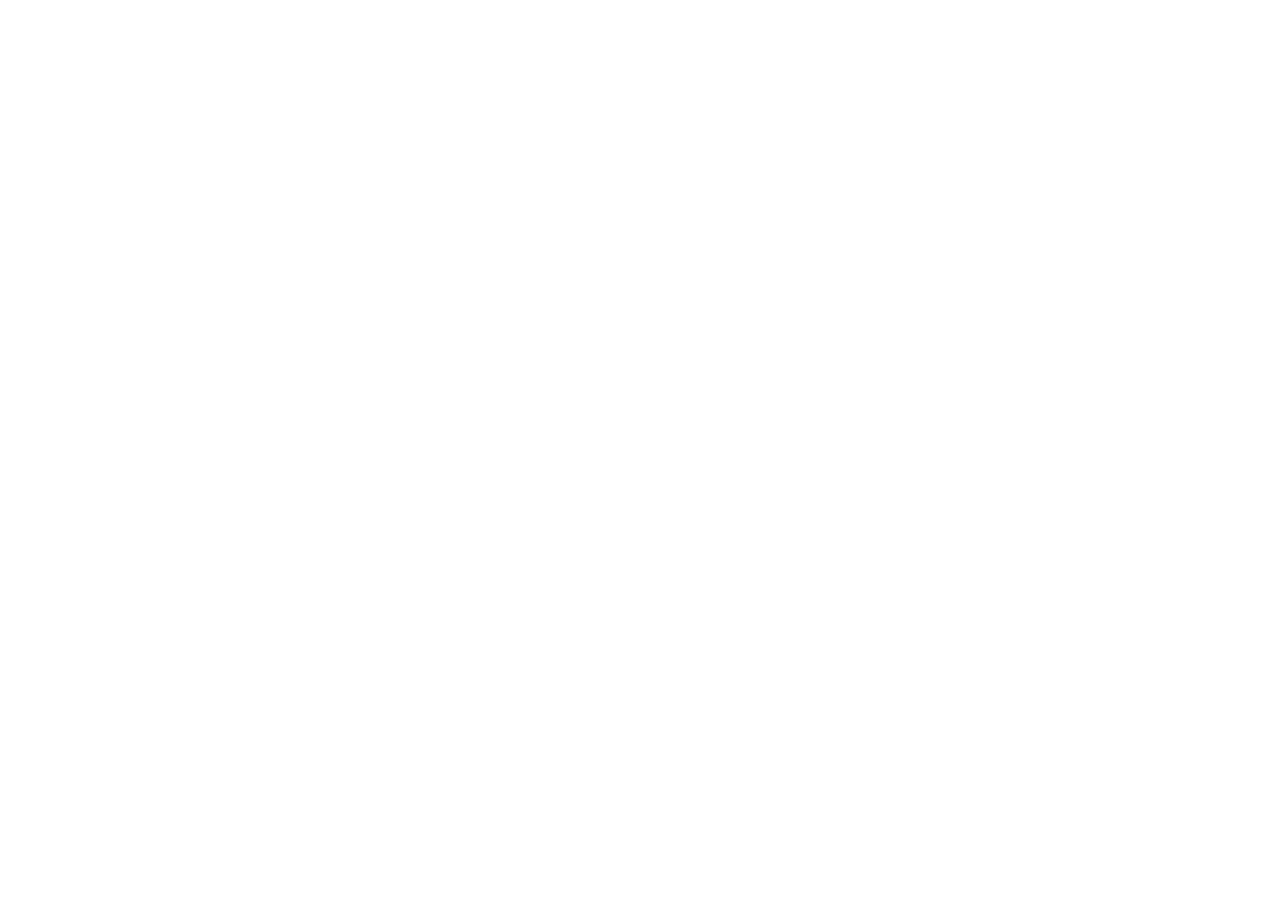
==== index.html @ 49587af6 "initial file set up" ====
<!DOCTYPE html>
<html lang="en">
	<head>
		<meta charset="UTF-8" />
		<meta http-equiv="X-UA-Compatible" content="IE=edge" />
		<meta name="viewport" content="width=device-width, initial-scale=1.0" />
		<title>Lux Bags</title>
	</head>
	<body></body>
</html>
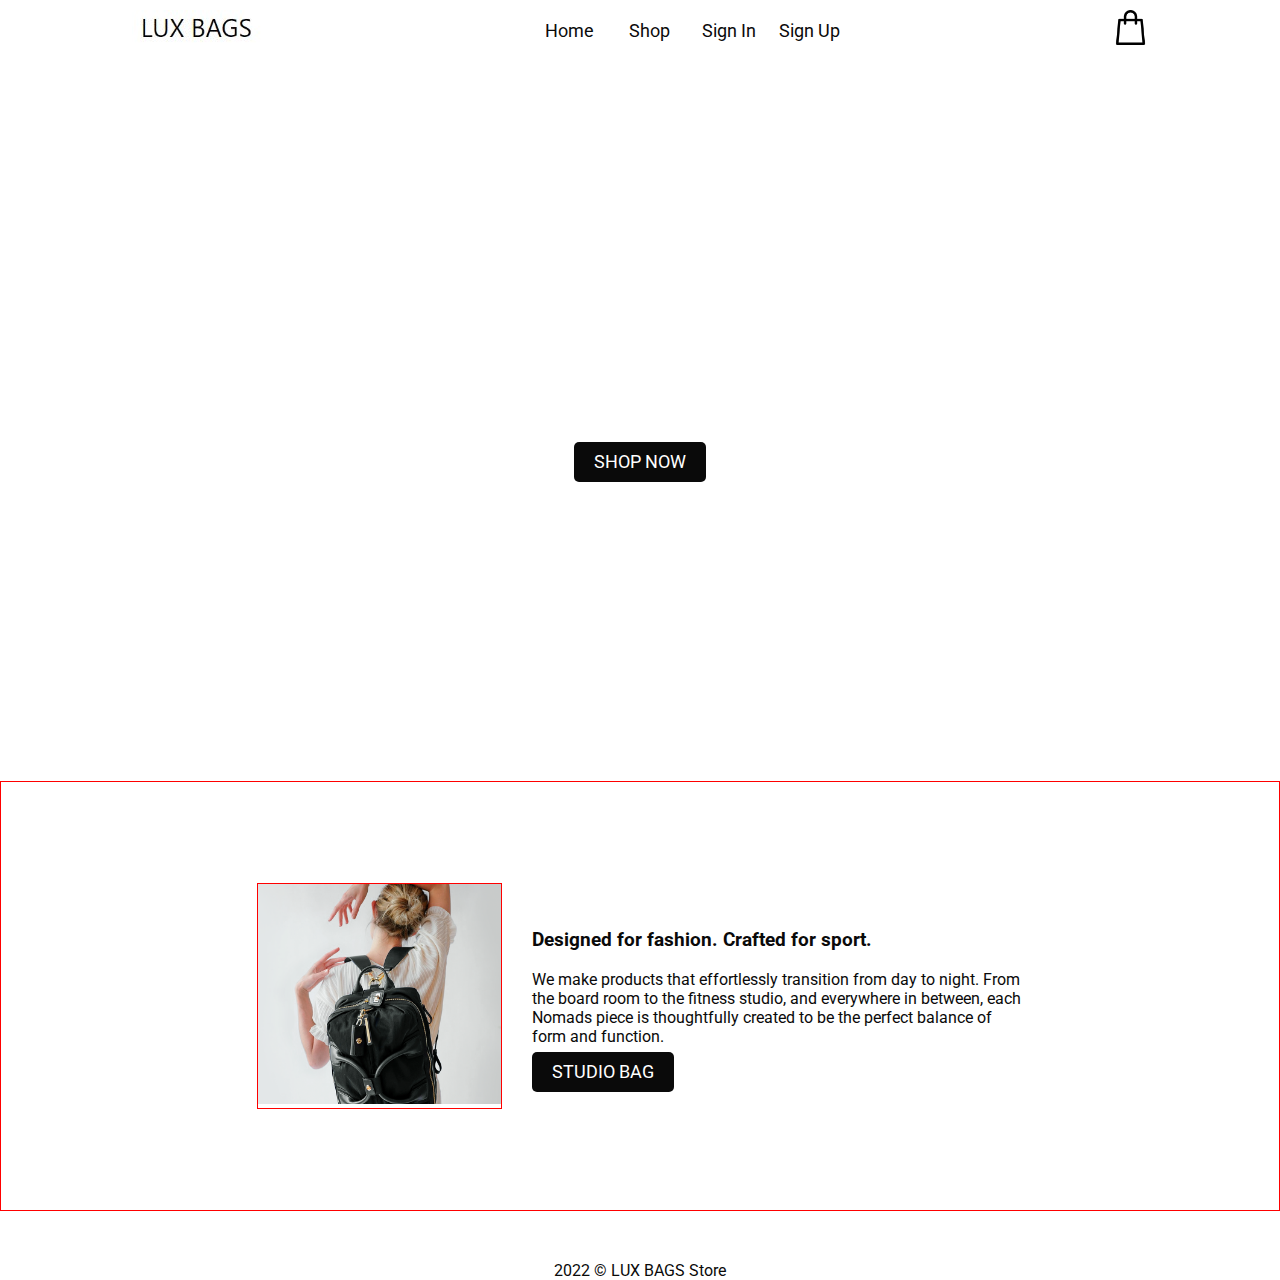
==== commit 2e623f0b: "Add Header (Nav, Hero) / About section" ====
--- a/index.html
+++ b/index.html
@@ -4,7 +4,62 @@
 		<meta charset="UTF-8" />
 		<meta http-equiv="X-UA-Compatible" content="IE=edge" />
 		<meta name="viewport" content="width=device-width, initial-scale=1.0" />
-		<title>Lux Bags</title>
+		<link rel="preconnect" href="https://fonts.googleapis.com" />
+		<link rel="preconnect" href="https://fonts.gstatic.com" crossorigin />
+		<link
+			href="https://fonts.googleapis.com/css2?family=Roboto:ital,wght@0,100;0,300;0,400;0,500;0,700;0,900;1,100;1,300;1,400;1,500;1,700;1,900&display=swap"
+			rel="stylesheet"
+		/>
+		<link rel="stylesheet" href="./styles.css" />
+		<title>Lux Bags - Welcome</title>
 	</head>
-	<body></body>
+	<body>
+		<header>
+			<nav>
+				<a href="./index.html"
+					><img src="./images/logo.jpg" alt="logo image"
+				/></a>
+				<div class="menu">
+					<a href="./index.html">Home</a>
+					<a href="#">Shop</a>
+					<a href="#">Sign In</a>
+					<a href="#">Sign Up</a>
+				</div>
+				<a href="#">
+					<img
+						src="./images/shopping-bag.png"
+						alt="shpping bag icon"
+						width="35px"
+					/>
+				</a>
+			</nav>
+			<div class="hero">
+				<h2>Bags reimagined for modern life.</h2>
+				<a class="btn" href="#">Shop Now</a>
+			</div>
+		</header>
+
+		<main>
+			<section class="about-section">
+				<div class="about-section-left">
+					<img src="./images/studio-bag.png" />
+				</div>
+
+				<div class="about-section-right">
+					<h3>Designed for fashion. Crafted for sport.</h3>
+					<p>
+						We make products that effortlessly transition from day to night.
+						From the board room to the fitness studio, and everywhere in
+						between, each Nomads piece is thoughtfully created to be the perfect
+						balance of form and function.
+					</p>
+					<a class="btn" href="#">studio bag</a>
+				</div>
+			</section>
+		</main>
+
+		<footer>2022 &copy; LUX BAGS Store</footer>
+
+		<script src="./index.js"></script>
+	</body>
 </html>
--- a/styles.css
+++ b/styles.css
@@ -0,0 +1,95 @@
+/* Variables */
+:root {
+	--main-color: #0a0a0a;
+	--item-card-border-color: #dfdfdf;
+}
+
+/* General Styling - Start */
+/* Font */
+body {
+	box-sizing: border-box;
+	font-family: 'Roboto', sans-serif;
+	color: var(--main-color);
+	padding: 0;
+	margin: 0;
+}
+
+nav {
+	display: flex;
+	justify-content: space-around;
+	padding-top: 10px;
+	padding-bottom: 10px;
+}
+
+a {
+	text-decoration: none;
+	font-size: 1.1rem;
+	color: var(--main-color);
+}
+
+/* Button for navigation */
+.btn {
+	color: white;
+	padding: 10px 20px;
+	background-color: var(--main-color);
+	border-radius: 5px;
+	text-transform: uppercase;
+}
+
+footer {
+	margin-top: 50px;
+	text-align: center;
+}
+
+/* General Styling - End */
+
+.menu {
+	display: flex;
+	justify-content: center;
+	align-items: center;
+	flex-basis: 25%;
+	text-align: center;
+}
+
+.menu a {
+	display: block;
+	flex: 1;
+	padding-top: 10px;
+	padding-bottom: 10px;
+}
+
+.hero {
+	height: 80vh;
+	display: flex;
+	flex-direction: column;
+	justify-content: center;
+	align-items: center;
+	background: url('./images/ben-white-mO9vKbG5csg-unsplash.jpg') no-repeat
+		center center;
+	color: white;
+}
+
+.hero h2 {
+	font-size: 1.8rem;
+}
+
+.about-section {
+	padding: 5% 20%;
+	min-height: 300px;
+	display: grid;
+	grid-template-columns: 1fr 2fr;
+	gap: 30px;
+	align-items: center;
+	border: 1px solid red;
+}
+
+.about-section-left {
+	border: 1px solid red;
+}
+
+.about-section-left img {
+	width: 100%;
+}
+
+.about-section-right {
+}
